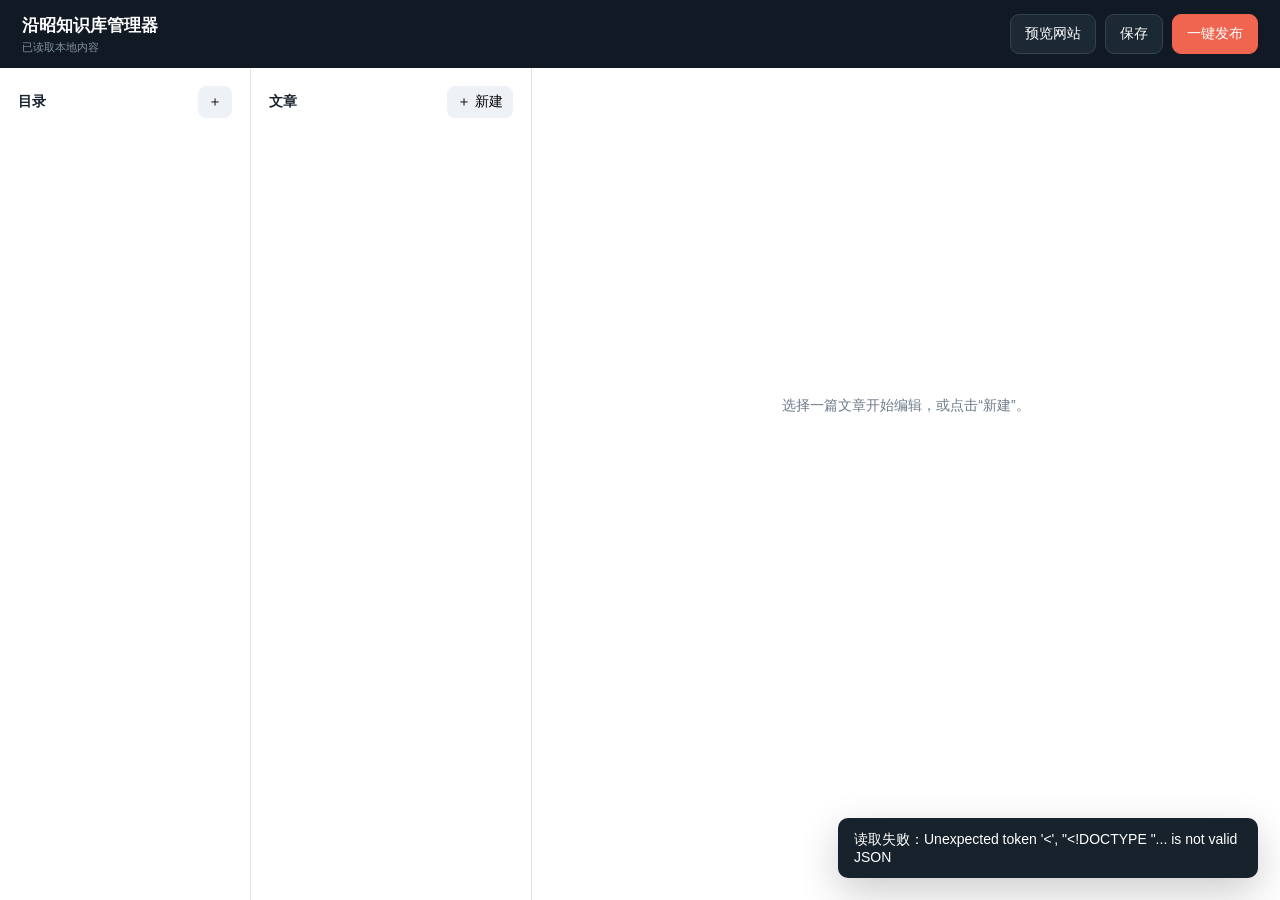
==== manager/public/index.html @ 494e3c17 "创建沿昭知识库网站和电脑管理器" ====
<!doctype html><html lang="zh-CN"><head><meta charset="UTF-8"><meta name="viewport" content="width=device-width,initial-scale=1"><title>沿昭知识库管理器</title><link rel="stylesheet" href="manager.css"></head><body><header><div><strong>沿昭知识库管理器</strong><span id="saveState">已读取本地内容</span></div><nav><a href="/" target="_blank">预览网站</a><button id="saveButton">保存</button><button class="publish" id="publishButton">一键发布</button></nav></header><main><aside><div class="panel-title"><b>目录</b><button id="addSection">＋</button></div><div id="sections"></div></aside><section class="articles"><div class="panel-title"><b id="articleHeading">文章</b><button id="addArticle">＋ 新建</button></div><div id="articles"></div></section><section class="editor"><div id="emptyEditor" class="empty">选择一篇文章开始编辑，或点击“新建”。</div><form id="editorForm" hidden><label>文章标题<input id="title" required></label><label>所属目录<select id="sectionId"></select></label><label>摘要<textarea id="summary" rows="2"></textarea></label><label>正文（支持Markdown）<textarea id="body" class="body" rows="20" placeholder="# 一级标题&#10;&#10;在这里输入正文……"></textarea></label><div class="attachment"><label>添加附件<input type="file" id="fileInput"></label><span id="uploadState">支持PDF、Word、Excel、图片，单个不超过25MB</span></div><button type="button" class="danger" id="deleteArticle">删除这篇文章</button></form></section></main><div class="toast" id="toast"></div><script src="manager.js"></script></body></html>
---- manager/public/manager.css ----
:root{--bg:#eef2f6;--surface:#fff;--text:#18222d;--muted:#6d7a88;--line:#dce3ea;--brand:#ef654f;--nav:#111a24}*{box-sizing:border-box}body{margin:0;background:var(--bg);color:var(--text);font:14px Inter,"PingFang SC","Microsoft YaHei",sans-serif}button,input,textarea,select{font:inherit}header{height:68px;display:flex;align-items:center;justify-content:space-between;padding:0 22px;background:var(--nav);color:white}header strong,header span{display:block}header strong{font-size:17px}header span{margin-top:3px;color:#8291a0;font-size:11px}header nav{display:flex;gap:9px}header a,header button{padding:10px 14px;border:1px solid #344250;border-radius:9px;background:#1c2935;color:white;text-decoration:none;cursor:pointer}.publish{border-color:var(--brand)!important;background:var(--brand)!important}main{height:calc(100vh - 68px);display:grid;grid-template-columns:250px 280px minmax(0,1fr);gap:1px;background:var(--line)}aside,.articles,.editor{overflow:auto;background:var(--surface)}aside,.articles{padding:18px 12px}.editor{padding:28px clamp(20px,4vw,55px)}.panel-title{display:flex;align-items:center;justify-content:space-between;padding:0 6px 13px}.panel-title button{border:0;border-radius:8px;padding:7px 10px;background:#eef2f6;cursor:pointer}.row{display:grid;grid-template-columns:minmax(0,1fr) auto;align-items:center;margin-bottom:5px;border-radius:9px}.row.active{background:#fff0ed}.row>button:first-child{padding:11px;border:0;background:none;text-align:left;cursor:pointer}.tools{display:flex}.tools button{padding:5px;border:0;background:none;color:var(--muted);cursor:pointer}.article-item{width:100%;padding:12px;margin-bottom:7px;border:1px solid var(--line);border-radius:10px;background:white;text-align:left;cursor:pointer}.article-item.active{border-color:var(--brand);box-shadow:0 0 0 2px #ef654f18}.article-item b,.article-item small{display:block}.article-item small{margin-top:5px;color:var(--muted)}form{max-width:850px}label{display:block;margin-bottom:18px;color:var(--muted);font-size:12px;font-weight:700}input,textarea,select{width:100%;margin-top:7px;padding:11px 12px;border:1px solid var(--line);border-radius:10px;background:#fbfcfd;color:var(--text);outline:0}input:focus,textarea:focus,select:focus{border-color:var(--brand)}textarea{resize:vertical;line-height:1.65}.body{min-height:360px;font-family:"Cascadia Code",Consolas,"Microsoft YaHei",monospace}.attachment{display:flex;align-items:center;gap:15px;margin:15px 0}.attachment label{width:auto;margin:0;padding:10px 14px;border-radius:9px;background:#eef2f6;color:var(--text);cursor:pointer}.attachment input{display:none}.attachment span{color:var(--muted);font-size:12px}.danger{padding:9px 12px;border:1px solid #e4a8a1;border-radius:9px;background:white;color:#b93b2d;cursor:pointer}.empty{display:grid;place-items:center;height:80%;color:var(--muted)}.toast{position:fixed;right:22px;bottom:22px;max-width:420px;padding:13px 16px;border-radius:10px;background:#17222d;color:white;box-shadow:0 14px 40px #0003;opacity:0;transform:translateY(10px);pointer-events:none;transition:.2s}.toast.show{opacity:1;transform:none}@media(max-width:900px){main{grid-template-columns:210px 240px minmax(420px,1fr)}}
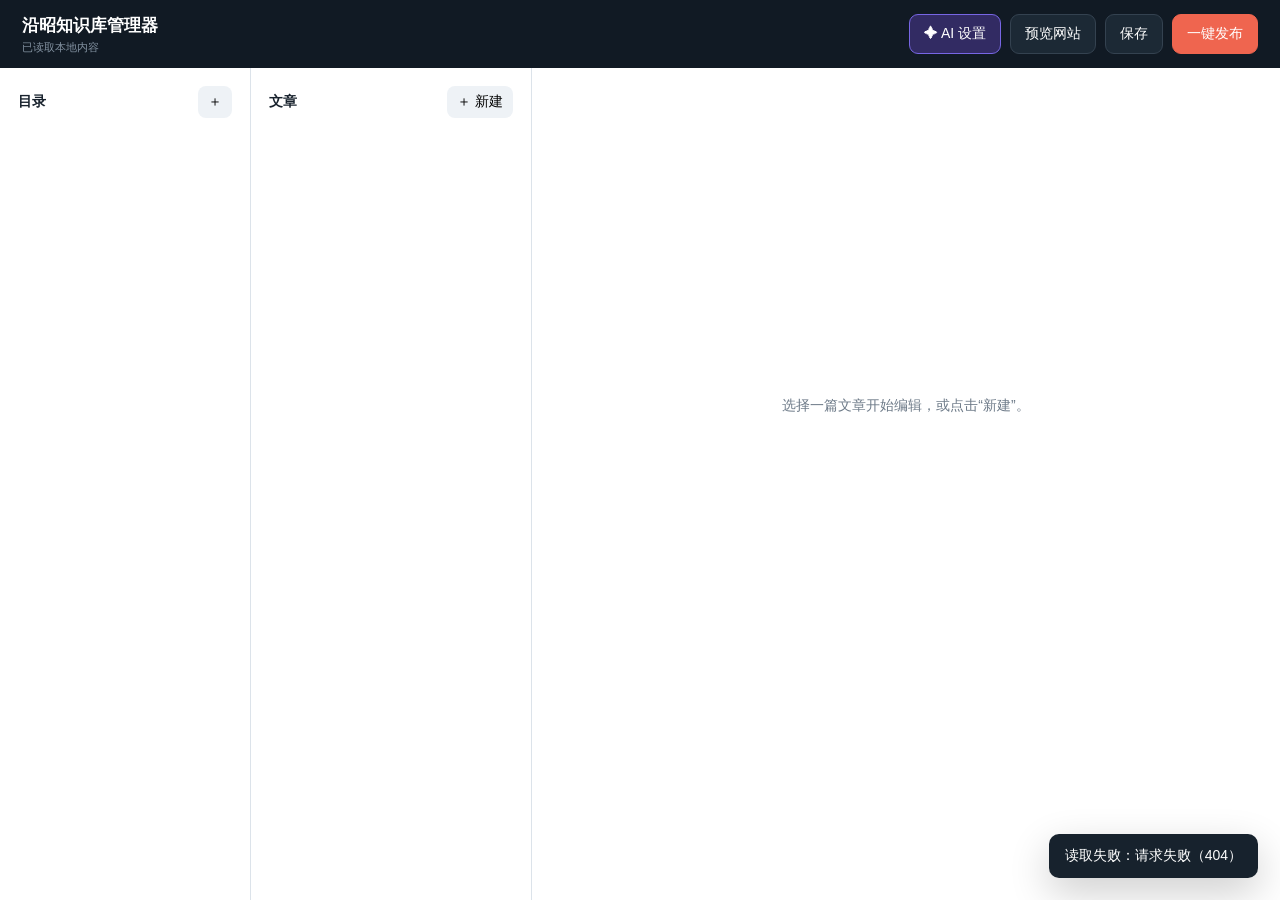
==== commit 4720afde: "接入 DeepSeek AI 知识整理助手" ====
--- a/manager/public/index.html
+++ b/manager/public/index.html
@@ -1,2 +1,74 @@
-<!doctype html><html lang="zh-CN"><head><meta charset="UTF-8"><meta name="viewport" content="width=device-width,initial-scale=1"><title>沿昭知识库管理器</title><link rel="stylesheet" href="manager.css"></head><body><header><div><strong>沿昭知识库管理器</strong><span id="saveState">已读取本地内容</span></div><nav><a href="/" target="_blank">预览网站</a><button id="saveButton">保存</button><button class="publish" id="publishButton">一键发布</button></nav></header><main><aside><div class="panel-title"><b>目录</b><button id="addSection">＋</button></div><div id="sections"></div></aside><section class="articles"><div class="panel-title"><b id="articleHeading">文章</b><button id="addArticle">＋ 新建</button></div><div id="articles"></div></section><section class="editor"><div id="emptyEditor" class="empty">选择一篇文章开始编辑，或点击“新建”。</div><form id="editorForm" hidden><label>文章标题<input id="title" required></label><label>所属目录<select id="sectionId"></select></label><label>摘要<textarea id="summary" rows="2"></textarea></label><label>正文（支持Markdown）<textarea id="body" class="body" rows="20" placeholder="# 一级标题&#10;&#10;在这里输入正文……"></textarea></label><div class="attachment"><label>添加附件<input type="file" id="fileInput"></label><span id="uploadState">支持PDF、Word、Excel、图片，单个不超过25MB</span></div><button type="button" class="danger" id="deleteArticle">删除这篇文章</button></form></section></main><div class="toast" id="toast"></div><script src="manager.js"></script></body></html>
+<!doctype html>
+<html lang="zh-CN">
+<head>
+  <meta charset="UTF-8">
+  <meta name="viewport" content="width=device-width,initial-scale=1">
+  <title>沿昭知识库管理器</title>
+  <link rel="stylesheet" href="manager.css">
+</head>
+<body>
+  <header>
+    <div><strong>沿昭知识库管理器</strong><span id="saveState">已读取本地内容</span></div>
+    <nav>
+      <button class="ai-nav" id="aiSettingsButton">✦ AI 设置</button>
+      <a href="/" target="_blank">预览网站</a>
+      <button id="saveButton">保存</button>
+      <button class="publish" id="publishButton">一键发布</button>
+    </nav>
+  </header>
+  <main>
+    <aside>
+      <div class="panel-title"><b>目录</b><button id="addSection">＋</button></div>
+      <div id="sections"></div>
+    </aside>
+    <section class="articles">
+      <div class="panel-title"><b id="articleHeading">文章</b><button id="addArticle">＋ 新建</button></div>
+      <div id="articles"></div>
+    </section>
+    <section class="editor">
+      <div id="emptyEditor" class="empty">选择一篇文章开始编辑，或点击“新建”。</div>
+      <form id="editorForm" hidden>
+        <div class="ai-toolbar">
+          <div><b>DeepSeek AI 助手</b><span id="aiStatus">正在检查配置……</span></div>
+          <button type="button" id="aiOrganizeButton">✦ AI 整理文章</button>
+        </div>
+        <label>文章标题<input id="title" required></label>
+        <label>所属目录<select id="sectionId"></select></label>
+        <label>摘要<textarea id="summary" rows="2"></textarea></label>
+        <label>正文（支持Markdown）<textarea id="body" class="body" rows="20" placeholder="可以先粘贴原始笔记，再点击“AI 整理文章”……"></textarea></label>
+        <div class="attachment">
+          <label>添加附件<input type="file" id="fileInput"></label>
+          <span id="uploadState">支持PDF、Word、Excel、图片，单个不超过25MB</span>
+        </div>
+        <button type="button" class="danger" id="deleteArticle">删除这篇文章</button>
+      </form>
+    </section>
+  </main>
 
+  <dialog id="aiSettingsDialog">
+    <div class="dialog-head"><div><b>DeepSeek AI 设置</b><span>密钥仅保存在这台电脑，不会上传到 GitHub</span></div><button class="icon-button" data-close="aiSettingsDialog" aria-label="关闭">×</button></div>
+    <div class="dialog-body">
+      <label>API 密钥<input id="aiApiKey" type="password" autocomplete="off" placeholder="粘贴以 sk- 开头的密钥"></label>
+      <p class="hint" id="aiKeyHint">尚未保存密钥</p>
+      <label>模型<select id="aiModel"><option value="deepseek-flash">DeepSeek Flash（推荐，便宜快速）</option></select></label>
+      <div class="safety-note"><b>费用保护</b><span>单次最多读取 50,000 字，最多输出 2,000 Token；AI 结果不会自动发布。</span></div>
+    </div>
+    <div class="dialog-actions"><button class="secondary" data-close="aiSettingsDialog">取消</button><button class="primary" id="saveAiSettings">保存设置</button></div>
+  </dialog>
+
+  <dialog id="aiPreviewDialog" class="wide-dialog">
+    <div class="dialog-head"><div><b>AI 整理建议</b><span>确认无误后再应用到编辑器</span></div><button class="icon-button" data-close="aiPreviewDialog" aria-label="关闭">×</button></div>
+    <div class="dialog-body preview-grid">
+      <section><small>推荐标题</small><strong id="aiPreviewTitle"></strong></section>
+      <section><small>推荐目录</small><strong id="aiPreviewSection"></strong></section>
+      <section class="full"><small>推荐摘要</small><p id="aiPreviewSummary"></p></section>
+      <section class="full"><small>整理后的正文</small><pre id="aiPreviewBody"></pre></section>
+      <p class="usage full" id="aiUsage"></p>
+    </div>
+    <div class="dialog-actions"><button class="secondary" data-close="aiPreviewDialog">取消</button><button class="primary" id="applyAiSuggestion">应用到编辑器</button></div>
+  </dialog>
+
+  <div class="toast" id="toast"></div>
+  <script src="manager.js"></script>
+</body>
+</html>
--- a/manager/public/manager.css
+++ b/manager/public/manager.css
@@ -1,2 +1 @@
-:root{--bg:#eef2f6;--surface:#fff;--text:#18222d;--muted:#6d7a88;--line:#dce3ea;--brand:#ef654f;--nav:#111a24}*{box-sizing:border-box}body{margin:0;background:var(--bg);color:var(--text);font:14px Inter,"PingFang SC","Microsoft YaHei",sans-serif}button,input,textarea,select{font:inherit}header{height:68px;display:flex;align-items:center;justify-content:space-between;padding:0 22px;background:var(--nav);color:white}header strong,header span{display:block}header strong{font-size:17px}header span{margin-top:3px;color:#8291a0;font-size:11px}header nav{display:flex;gap:9px}header a,header button{padding:10px 14px;border:1px solid #344250;border-radius:9px;background:#1c2935;color:white;text-decoration:none;cursor:pointer}.publish{border-color:var(--brand)!important;background:var(--brand)!important}main{height:calc(100vh - 68px);display:grid;grid-template-columns:250px 280px minmax(0,1fr);gap:1px;background:var(--line)}aside,.articles,.editor{overflow:auto;background:var(--surface)}aside,.articles{padding:18px 12px}.editor{padding:28px clamp(20px,4vw,55px)}.panel-title{display:flex;align-items:center;justify-content:space-between;padding:0 6px 13px}.panel-title button{border:0;border-radius:8px;padding:7px 10px;background:#eef2f6;cursor:pointer}.row{display:grid;grid-template-columns:minmax(0,1fr) auto;align-items:center;margin-bottom:5px;border-radius:9px}.row.active{background:#fff0ed}.row>button:first-child{padding:11px;border:0;background:none;text-align:left;cursor:pointer}.tools{display:flex}.tools button{padding:5px;border:0;background:none;color:var(--muted);cursor:pointer}.article-item{width:100%;padding:12px;margin-bottom:7px;border:1px solid var(--line);border-radius:10px;background:white;text-align:left;cursor:pointer}.article-item.active{border-color:var(--brand);box-shadow:0 0 0 2px #ef654f18}.article-item b,.article-item small{display:block}.article-item small{margin-top:5px;color:var(--muted)}form{max-width:850px}label{display:block;margin-bottom:18px;color:var(--muted);font-size:12px;font-weight:700}input,textarea,select{width:100%;margin-top:7px;padding:11px 12px;border:1px solid var(--line);border-radius:10px;background:#fbfcfd;color:var(--text);outline:0}input:focus,textarea:focus,select:focus{border-color:var(--brand)}textarea{resize:vertical;line-height:1.65}.body{min-height:360px;font-family:"Cascadia Code",Consolas,"Microsoft YaHei",monospace}.attachment{display:flex;align-items:center;gap:15px;margin:15px 0}.attachment label{width:auto;margin:0;padding:10px 14px;border-radius:9px;background:#eef2f6;color:var(--text);cursor:pointer}.attachment input{display:none}.attachment span{color:var(--muted);font-size:12px}.danger{padding:9px 12px;border:1px solid #e4a8a1;border-radius:9px;background:white;color:#b93b2d;cursor:pointer}.empty{display:grid;place-items:center;height:80%;color:var(--muted)}.toast{position:fixed;right:22px;bottom:22px;max-width:420px;padding:13px 16px;border-radius:10px;background:#17222d;color:white;box-shadow:0 14px 40px #0003;opacity:0;transform:translateY(10px);pointer-events:none;transition:.2s}.toast.show{opacity:1;transform:none}@media(max-width:900px){main{grid-template-columns:210px 240px minmax(420px,1fr)}}
-
+:root{--bg:#eef2f6;--surface:#fff;--text:#18222d;--muted:#6d7a88;--line:#dce3ea;--brand:#ef654f;--nav:#111a24;--ai:#6956d9;--ai-soft:#f3f0ff}*{box-sizing:border-box}body{margin:0;background:var(--bg);color:var(--text);font:14px Inter,"PingFang SC","Microsoft YaHei",sans-serif}button,input,textarea,select{font:inherit}button:disabled{cursor:not-allowed;opacity:.58}header{height:68px;display:flex;align-items:center;justify-content:space-between;padding:0 22px;background:var(--nav);color:white}header strong,header span{display:block}header strong{font-size:17px}header span{margin-top:3px;color:#8291a0;font-size:11px}header nav{display:flex;gap:9px;align-items:center}header a,header button{padding:10px 14px;border:1px solid #344250;border-radius:9px;background:#1c2935;color:white;text-decoration:none;cursor:pointer}.ai-nav{border-color:#7766e4!important;background:#322b63!important}.publish{border-color:var(--brand)!important;background:var(--brand)!important}main{height:calc(100vh - 68px);display:grid;grid-template-columns:250px 280px minmax(0,1fr);gap:1px;background:var(--line)}aside,.articles,.editor{overflow:auto;background:var(--surface)}aside,.articles{padding:18px 12px}.editor{padding:28px clamp(20px,4vw,55px)}.panel-title{display:flex;align-items:center;justify-content:space-between;padding:0 6px 13px}.panel-title button{border:0;border-radius:8px;padding:7px 10px;background:#eef2f6;cursor:pointer}.row{display:grid;grid-template-columns:minmax(0,1fr) auto;align-items:center;margin-bottom:5px;border-radius:9px}.row.active{background:#fff0ed}.row>button:first-child{padding:11px;border:0;background:none;text-align:left;cursor:pointer}.tools{display:flex}.tools button{padding:5px;border:0;background:none;color:var(--muted);cursor:pointer}.article-item{width:100%;padding:12px;margin-bottom:7px;border:1px solid var(--line);border-radius:10px;background:white;text-align:left;cursor:pointer}.article-item.active{border-color:var(--brand);box-shadow:0 0 0 2px #ef654f18}.article-item b,.article-item small{display:block}.article-item small{margin-top:5px;color:var(--muted)}form{max-width:850px}label{display:block;margin-bottom:18px;color:var(--muted);font-size:12px;font-weight:700}input,textarea,select{width:100%;margin-top:7px;padding:11px 12px;border:1px solid var(--line);border-radius:10px;background:#fbfcfd;color:var(--text);outline:0}input:focus,textarea:focus,select:focus{border-color:var(--brand)}textarea{resize:vertical;line-height:1.65}.body{min-height:360px;font-family:"Cascadia Code",Consolas,"Microsoft YaHei",monospace}.attachment{display:flex;align-items:center;gap:15px;margin:15px 0}.attachment label{width:auto;margin:0;padding:10px 14px;border-radius:9px;background:#eef2f6;color:var(--text);cursor:pointer}.attachment input{display:none}.attachment span{color:var(--muted);font-size:12px}.danger{padding:9px 12px;border:1px solid #e4a8a1;border-radius:9px;background:white;color:#b93b2d;cursor:pointer}.empty{display:grid;place-items:center;height:80%;color:var(--muted)}.ai-toolbar{display:flex;align-items:center;justify-content:space-between;gap:20px;margin-bottom:22px;padding:14px 16px;border:1px solid #dcd5ff;border-radius:12px;background:var(--ai-soft)}.ai-toolbar b,.ai-toolbar span{display:block}.ai-toolbar span{margin-top:3px;color:#756e96;font-size:12px}.ai-toolbar button{padding:10px 14px;border:0;border-radius:9px;background:var(--ai);color:white;cursor:pointer;white-space:nowrap}dialog{width:min(560px,calc(100vw - 32px));padding:0;border:0;border-radius:16px;color:var(--text);box-shadow:0 24px 80px #0f172a50}dialog::backdrop{background:#0e1721a8;backdrop-filter:blur(2px)}.wide-dialog{width:min(900px,calc(100vw - 32px))}.dialog-head{display:flex;align-items:flex-start;justify-content:space-between;padding:20px 22px;border-bottom:1px solid var(--line)}.dialog-head b,.dialog-head span{display:block}.dialog-head b{font-size:18px}.dialog-head span{margin-top:5px;color:var(--muted);font-size:12px}.icon-button{border:0;background:none;color:var(--muted);font-size:24px;cursor:pointer}.dialog-body{padding:22px}.dialog-body label:last-of-type{margin-bottom:0}.hint{margin:-10px 0 18px;color:var(--muted);font-size:12px}.safety-note{display:flex;gap:8px;margin-top:20px;padding:12px;border-radius:10px;background:#f4f6f8;color:var(--muted);font-size:12px}.safety-note b{color:var(--text);white-space:nowrap}.dialog-actions{display:flex;justify-content:flex-end;gap:10px;padding:16px 22px;border-top:1px solid var(--line)}.dialog-actions button{padding:10px 15px;border-radius:9px;cursor:pointer}.secondary{border:1px solid var(--line);background:white;color:var(--text)}.primary{border:1px solid var(--ai);background:var(--ai);color:white}.preview-grid{display:grid;grid-template-columns:1fr 1fr;gap:12px}.preview-grid section{padding:14px;border:1px solid var(--line);border-radius:11px;background:#fbfcfd}.preview-grid .full{grid-column:1/-1}.preview-grid small,.preview-grid strong{display:block}.preview-grid small{margin-bottom:7px;color:var(--muted)}.preview-grid p{margin:0;line-height:1.6}.preview-grid pre{max-height:45vh;margin:0;overflow:auto;white-space:pre-wrap;font:13px/1.65 "Cascadia Code",Consolas,"Microsoft YaHei",monospace}.usage{color:var(--muted);font-size:12px}.toast{position:fixed;z-index:10;right:22px;bottom:22px;max-width:460px;padding:13px 16px;border-radius:10px;background:#17222d;color:white;box-shadow:0 14px 40px #0003;opacity:0;transform:translateY(10px);pointer-events:none;transition:.2s}.toast.show{opacity:1;transform:none}@media(max-width:900px){main{grid-template-columns:210px 240px minmax(520px,1fr)}}
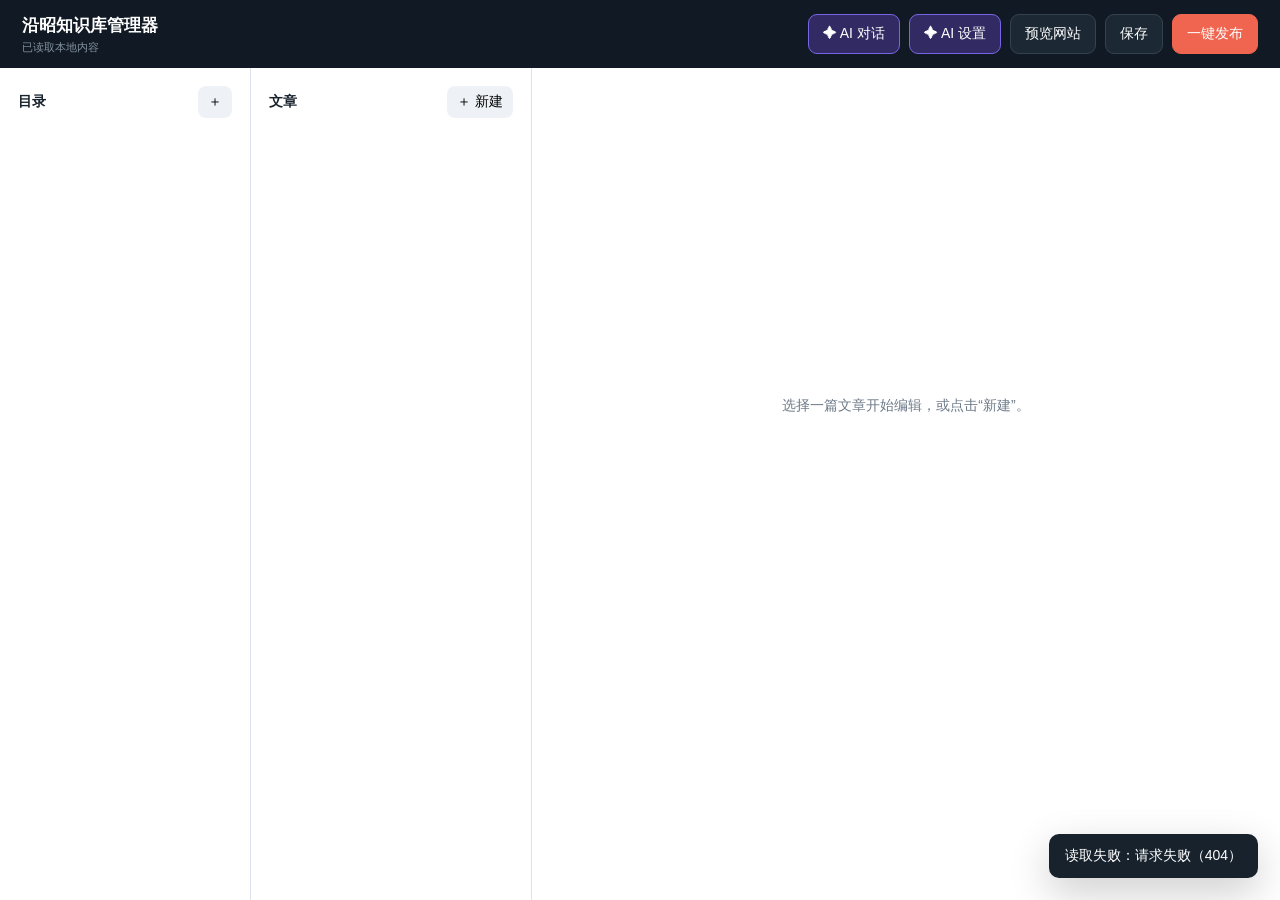
==== commit fe5932e1: "新增仅限本机使用的私人 AI 对话" ====
--- a/manager/public/index.html
+++ b/manager/public/index.html
@@ -10,6 +10,7 @@
   <header>
     <div><strong>沿昭知识库管理器</strong><span id="saveState">已读取本地内容</span></div>
     <nav>
+      <button class="ai-nav" id="aiChatButton">✦ AI 对话</button>
       <button class="ai-nav" id="aiSettingsButton">✦ AI 设置</button>
       <a href="/" target="_blank">预览网站</a>
       <button id="saveButton">保存</button>
@@ -68,6 +69,29 @@
     <div class="dialog-actions"><button class="secondary" data-close="aiPreviewDialog">取消</button><button class="primary" id="applyAiSuggestion">应用到编辑器</button></div>
   </dialog>
 
+  <dialog id="aiChatDialog" class="chat-dialog">
+    <div class="dialog-head">
+      <div><b>沿昭私人 AI 助手</b><span>仅在这台电脑的本地管理器中使用，访客无法访问</span></div>
+      <button class="icon-button" data-close="aiChatDialog" aria-label="关闭">×</button>
+    </div>
+    <div class="chat-controls">
+      <label>思考强度
+        <select id="aiChatMode">
+          <option value="quick">快速回答（省费用）</option>
+          <option value="standard" selected>标准思考（推荐）</option>
+          <option value="deep">深度思考（较慢）</option>
+        </select>
+      </label>
+      <button type="button" class="secondary" id="clearAiChat">清空对话</button>
+    </div>
+    <div id="aiChatMessages" class="chat-messages" aria-live="polite"></div>
+    <div class="chat-compose">
+      <textarea id="aiChatInput" rows="3" maxlength="4000" placeholder="询问知识库内容、学习问题，或让 AI 帮你起草文章……"></textarea>
+      <button type="button" class="primary" id="sendAiChat">发送</button>
+    </div>
+    <div class="chat-foot"><span id="aiChatState">AI 无权直接修改或发布网站</span><span>Enter 发送 · Shift+Enter 换行</span></div>
+  </dialog>
+
   <div class="toast" id="toast"></div>
   <script src="manager.js"></script>
 </body>
--- a/manager/public/manager.css
+++ b/manager/public/manager.css
@@ -1 +1,3 @@
-:root{--bg:#eef2f6;--surface:#fff;--text:#18222d;--muted:#6d7a88;--line:#dce3ea;--brand:#ef654f;--nav:#111a24;--ai:#6956d9;--ai-soft:#f3f0ff}*{box-sizing:border-box}body{margin:0;background:var(--bg);color:var(--text);font:14px Inter,"PingFang SC","Microsoft YaHei",sans-serif}button,input,textarea,select{font:inherit}button:disabled{cursor:not-allowed;opacity:.58}header{height:68px;display:flex;align-items:center;justify-content:space-between;padding:0 22px;background:var(--nav);color:white}header strong,header span{display:block}header strong{font-size:17px}header span{margin-top:3px;color:#8291a0;font-size:11px}header nav{display:flex;gap:9px;align-items:center}header a,header button{padding:10px 14px;border:1px solid #344250;border-radius:9px;background:#1c2935;color:white;text-decoration:none;cursor:pointer}.ai-nav{border-color:#7766e4!important;background:#322b63!important}.publish{border-color:var(--brand)!important;background:var(--brand)!important}main{height:calc(100vh - 68px);display:grid;grid-template-columns:250px 280px minmax(0,1fr);gap:1px;background:var(--line)}aside,.articles,.editor{overflow:auto;background:var(--surface)}aside,.articles{padding:18px 12px}.editor{padding:28px clamp(20px,4vw,55px)}.panel-title{display:flex;align-items:center;justify-content:space-between;padding:0 6px 13px}.panel-title button{border:0;border-radius:8px;padding:7px 10px;background:#eef2f6;cursor:pointer}.row{display:grid;grid-template-columns:minmax(0,1fr) auto;align-items:center;margin-bottom:5px;border-radius:9px}.row.active{background:#fff0ed}.row>button:first-child{padding:11px;border:0;background:none;text-align:left;cursor:pointer}.tools{display:flex}.tools button{padding:5px;border:0;background:none;color:var(--muted);cursor:pointer}.article-item{width:100%;padding:12px;margin-bottom:7px;border:1px solid var(--line);border-radius:10px;background:white;text-align:left;cursor:pointer}.article-item.active{border-color:var(--brand);box-shadow:0 0 0 2px #ef654f18}.article-item b,.article-item small{display:block}.article-item small{margin-top:5px;color:var(--muted)}form{max-width:850px}label{display:block;margin-bottom:18px;color:var(--muted);font-size:12px;font-weight:700}input,textarea,select{width:100%;margin-top:7px;padding:11px 12px;border:1px solid var(--line);border-radius:10px;background:#fbfcfd;color:var(--text);outline:0}input:focus,textarea:focus,select:focus{border-color:var(--brand)}textarea{resize:vertical;line-height:1.65}.body{min-height:360px;font-family:"Cascadia Code",Consolas,"Microsoft YaHei",monospace}.attachment{display:flex;align-items:center;gap:15px;margin:15px 0}.attachment label{width:auto;margin:0;padding:10px 14px;border-radius:9px;background:#eef2f6;color:var(--text);cursor:pointer}.attachment input{display:none}.attachment span{color:var(--muted);font-size:12px}.danger{padding:9px 12px;border:1px solid #e4a8a1;border-radius:9px;background:white;color:#b93b2d;cursor:pointer}.empty{display:grid;place-items:center;height:80%;color:var(--muted)}.ai-toolbar{display:flex;align-items:center;justify-content:space-between;gap:20px;margin-bottom:22px;padding:14px 16px;border:1px solid #dcd5ff;border-radius:12px;background:var(--ai-soft)}.ai-toolbar b,.ai-toolbar span{display:block}.ai-toolbar span{margin-top:3px;color:#756e96;font-size:12px}.ai-toolbar button{padding:10px 14px;border:0;border-radius:9px;background:var(--ai);color:white;cursor:pointer;white-space:nowrap}dialog{width:min(560px,calc(100vw - 32px));padding:0;border:0;border-radius:16px;color:var(--text);box-shadow:0 24px 80px #0f172a50}dialog::backdrop{background:#0e1721a8;backdrop-filter:blur(2px)}.wide-dialog{width:min(900px,calc(100vw - 32px))}.dialog-head{display:flex;align-items:flex-start;justify-content:space-between;padding:20px 22px;border-bottom:1px solid var(--line)}.dialog-head b,.dialog-head span{display:block}.dialog-head b{font-size:18px}.dialog-head span{margin-top:5px;color:var(--muted);font-size:12px}.icon-button{border:0;background:none;color:var(--muted);font-size:24px;cursor:pointer}.dialog-body{padding:22px}.dialog-body label:last-of-type{margin-bottom:0}.hint{margin:-10px 0 18px;color:var(--muted);font-size:12px}.safety-note{display:flex;gap:8px;margin-top:20px;padding:12px;border-radius:10px;background:#f4f6f8;color:var(--muted);font-size:12px}.safety-note b{color:var(--text);white-space:nowrap}.dialog-actions{display:flex;justify-content:flex-end;gap:10px;padding:16px 22px;border-top:1px solid var(--line)}.dialog-actions button{padding:10px 15px;border-radius:9px;cursor:pointer}.secondary{border:1px solid var(--line);background:white;color:var(--text)}.primary{border:1px solid var(--ai);background:var(--ai);color:white}.preview-grid{display:grid;grid-template-columns:1fr 1fr;gap:12px}.preview-grid section{padding:14px;border:1px solid var(--line);border-radius:11px;background:#fbfcfd}.preview-grid .full{grid-column:1/-1}.preview-grid small,.preview-grid strong{display:block}.preview-grid small{margin-bottom:7px;color:var(--muted)}.preview-grid p{margin:0;line-height:1.6}.preview-grid pre{max-height:45vh;margin:0;overflow:auto;white-space:pre-wrap;font:13px/1.65 "Cascadia Code",Consolas,"Microsoft YaHei",monospace}.usage{color:var(--muted);font-size:12px}.toast{position:fixed;z-index:10;right:22px;bottom:22px;max-width:460px;padding:13px 16px;border-radius:10px;background:#17222d;color:white;box-shadow:0 14px 40px #0003;opacity:0;transform:translateY(10px);pointer-events:none;transition:.2s}.toast.show{opacity:1;transform:none}@media(max-width:900px){main{grid-template-columns:210px 240px minmax(520px,1fr)}}
+:root{--bg:#eef2f6;--surface:#fff;--text:#18222d;--muted:#6d7a88;--line:#dce3ea;--brand:#ef654f;--nav:#111a24;--ai:#6956d9;--ai-soft:#f3f0ff}*{box-sizing:border-box}body{margin:0;background:var(--bg);color:var(--text);font:14px Inter,"PingFang SC","Microsoft YaHei",sans-serif}button,input,textarea,select{font:inherit}button:disabled{cursor:not-allowed;opacity:.58}header{height:68px;display:flex;align-items:center;justify-content:space-between;padding:0 22px;background:var(--nav);color:white}header strong,header span{display:block}header strong{font-size:17px}header span{margin-top:3px;color:#8291a0;font-size:11px}header nav{display:flex;gap:9px;align-items:center}header a,header button{padding:10px 14px;border:1px solid #344250;border-radius:9px;background:#1c2935;color:white;text-decoration:none;cursor:pointer}.ai-nav{border-color:#7766e4!important;background:#322b63!important}.publish{border-color:var(--brand)!important;background:var(--brand)!important}main{height:calc(100vh - 68px);display:grid;grid-template-columns:250px 280px minmax(0,1fr);gap:1px;background:var(--line)}aside,.articles,.editor{overflow:auto;background:var(--surface)}aside,.articles{padding:18px 12px}.editor{padding:28px clamp(20px,4vw,55px)}.panel-title{display:flex;align-items:center;justify-content:space-between;padding:0 6px 13px}.panel-title button{border:0;border-radius:8px;padding:7px 10px;background:#eef2f6;cursor:pointer}.row{display:grid;grid-template-columns:minmax(0,1fr) auto;align-items:center;margin-bottom:5px;border-radius:9px}.row.active{background:#fff0ed}.row>button:first-child{padding:11px;border:0;background:none;text-align:left;cursor:pointer}.tools{display:flex}.tools button{padding:5px;border:0;background:none;color:var(--muted);cursor:pointer}.article-item{width:100%;padding:12px;margin-bottom:7px;border:1px solid var(--line);border-radius:10px;background:white;text-align:left;cursor:pointer}.article-item.active{border-color:var(--brand);box-shadow:0 0 0 2px #ef654f18}.article-item b,.article-item small{display:block}.article-item small{margin-top:5px;color:var(--muted)}form{max-width:850px}label{display:block;margin-bottom:18px;color:var(--muted);font-size:12px;font-weight:700}input,textarea,select{width:100%;margin-top:7px;padding:11px 12px;border:1px solid var(--line);border-radius:10px;background:#fbfcfd;color:var(--text);outline:0}input:focus,textarea:focus,select:focus{border-color:var(--brand)}textarea{resize:vertical;line-height:1.65}.body{min-height:360px;font-family:"Cascadia Code",Consolas,"Microsoft YaHei",monospace}.attachment{display:flex;align-items:center;gap:15px;margin:15px 0}.attachment label{width:auto;margin:0;padding:10px 14px;border-radius:9px;background:#eef2f6;color:var(--text);cursor:pointer}.attachment input{display:none}.attachment span{color:var(--muted);font-size:12px}.danger{padding:9px 12px;border:1px solid #e4a8a1;border-radius:9px;background:white;color:#b93b2d;cursor:pointer}.empty{display:grid;place-items:center;height:80%;color:var(--muted)}.ai-toolbar{display:flex;align-items:center;justify-content:space-between;gap:20px;margin-bottom:22px;padding:14px 16px;border:1px solid #dcd5ff;border-radius:12px;background:var(--ai-soft)}.ai-toolbar b,.ai-toolbar span{display:block}.ai-toolbar span{margin-top:3px;color:#756e96;font-size:12px}.ai-toolbar button{padding:10px 14px;border:0;border-radius:9px;background:var(--ai);color:white;cursor:pointer;white-space:nowrap}dialog{width:min(560px,calc(100vw - 32px));padding:0;border:0;border-radius:16px;color:var(--text);box-shadow:0 24px 80px #0f172a50}dialog::backdrop{background:#0e1721a8;backdrop-filter:blur(2px)}.wide-dialog{width:min(900px,calc(100vw - 32px))}.dialog-head{display:flex;align-items:flex-start;justify-content:space-between;padding:20px 22px;border-bottom:1px solid var(--line)}.dialog-head b,.dialog-head span{display:block}.dialog-head b{font-size:18px}.dialog-head span{margin-top:5px;color:var(--muted);font-size:12px}.icon-button{border:0;background:none;color:var(--muted);font-size:24px;cursor:pointer}.dialog-body{padding:22px}.dialog-body label:last-of-type{margin-bottom:0}.hint{margin:-10px 0 18px;color:var(--muted);font-size:12px}.safety-note{display:flex;gap:8px;margin-top:20px;padding:12px;border-radius:10px;background:#f4f6f8;color:var(--muted);font-size:12px}.safety-note b{color:var(--text);white-space:nowrap}.dialog-actions{display:flex;justify-content:flex-end;gap:10px;padding:16px 22px;border-top:1px solid var(--line)}.dialog-actions button{padding:10px 15px;border-radius:9px;cursor:pointer}.secondary{border:1px solid var(--line);background:white;color:var(--text)}.primary{border:1px solid var(--ai);background:var(--ai);color:white}.preview-grid{display:grid;grid-template-columns:1fr 1fr;gap:12px}.preview-grid section{padding:14px;border:1px solid var(--line);border-radius:11px;background:#fbfcfd}.preview-grid .full{grid-column:1/-1}.preview-grid small,.preview-grid strong{display:block}.preview-grid small{margin-bottom:7px;color:var(--muted)}.preview-grid p{margin:0;line-height:1.6}.preview-grid pre{max-height:45vh;margin:0;overflow:auto;white-space:pre-wrap;font:13px/1.65 "Cascadia Code",Consolas,"Microsoft YaHei",monospace}.usage{color:var(--muted);font-size:12px}.toast{position:fixed;z-index:10;right:22px;bottom:22px;max-width:460px;padding:13px 16px;border-radius:10px;background:#17222d;color:white;box-shadow:0 14px 40px #0003;opacity:0;transform:translateY(10px);pointer-events:none;transition:.2s}.toast.show{opacity:1;transform:none}
+.chat-dialog{width:min(980px,calc(100vw - 28px));height:min(760px,calc(100vh - 28px));max-height:none}.chat-dialog[open]{display:grid;grid-template-rows:auto auto minmax(0,1fr) auto auto}.chat-controls{display:flex;align-items:end;justify-content:space-between;gap:12px;padding:12px 22px;border-bottom:1px solid var(--line);background:#fafbfc}.chat-controls label{width:240px;margin:0}.chat-controls select{margin-top:5px;padding:8px 10px}.chat-controls button{padding:9px 12px;border-radius:9px;cursor:pointer}.chat-messages{overflow:auto;padding:22px;background:#f6f7fb}.chat-welcome{max-width:620px;margin:60px auto;padding:20px;border:1px solid #dcd5ff;border-radius:14px;background:white;text-align:center;color:var(--muted);line-height:1.7}.chat-message{display:flex;margin:0 0 16px}.chat-message.user{justify-content:flex-end}.chat-bubble{max-width:min(720px,82%);padding:12px 14px;border:1px solid var(--line);border-radius:14px;background:white;white-space:pre-wrap;overflow-wrap:anywhere;line-height:1.7}.chat-message.user .chat-bubble{border-color:var(--ai);background:var(--ai);color:white}.chat-message.pending .chat-bubble{color:var(--muted)}.chat-compose{display:grid;grid-template-columns:minmax(0,1fr) auto;gap:12px;padding:14px 22px;border-top:1px solid var(--line)}.chat-compose textarea{min-height:72px;margin:0;resize:none}.chat-compose button{align-self:stretch;min-width:88px;border-radius:10px;cursor:pointer}.chat-foot{display:flex;justify-content:space-between;gap:12px;padding:0 22px 14px;color:var(--muted);font-size:11px}
+@media(max-width:900px){main{grid-template-columns:210px 240px minmax(520px,1fr)}header{min-width:970px}.chat-dialog{min-width:700px}}
